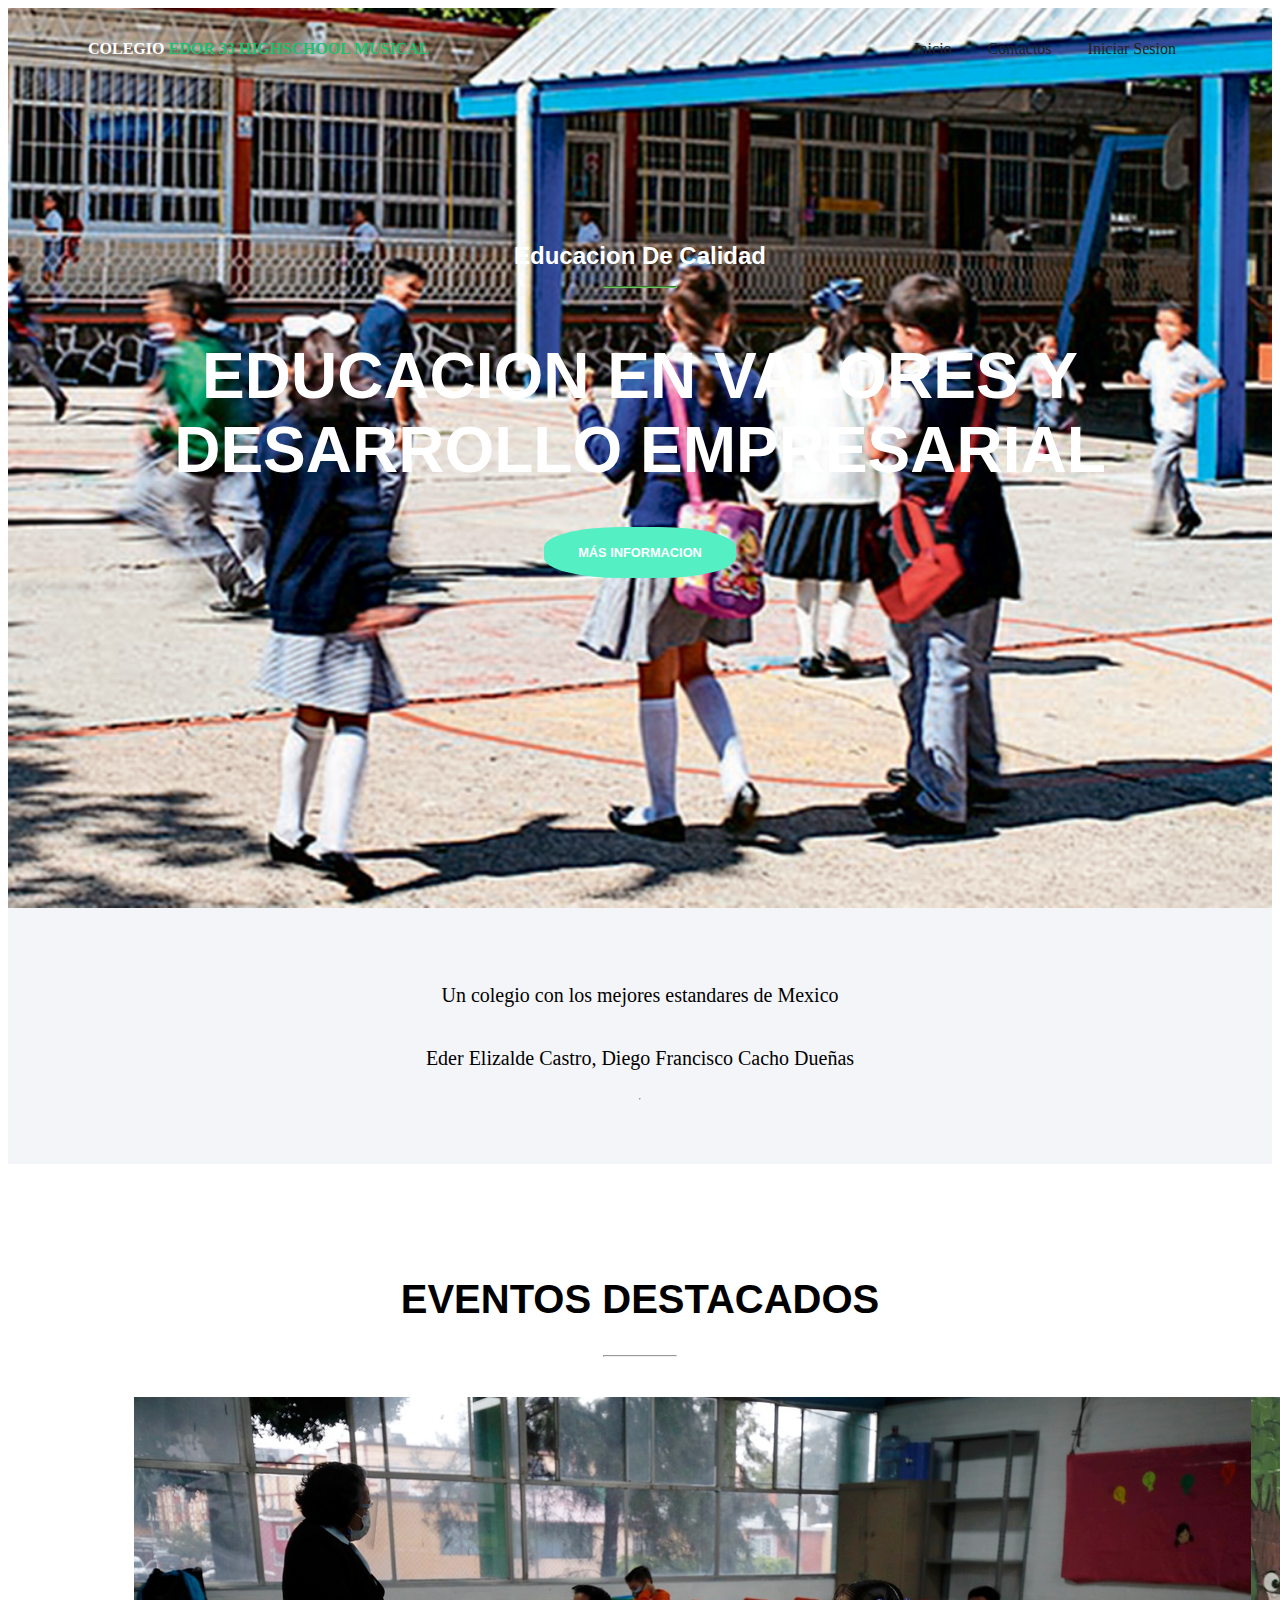
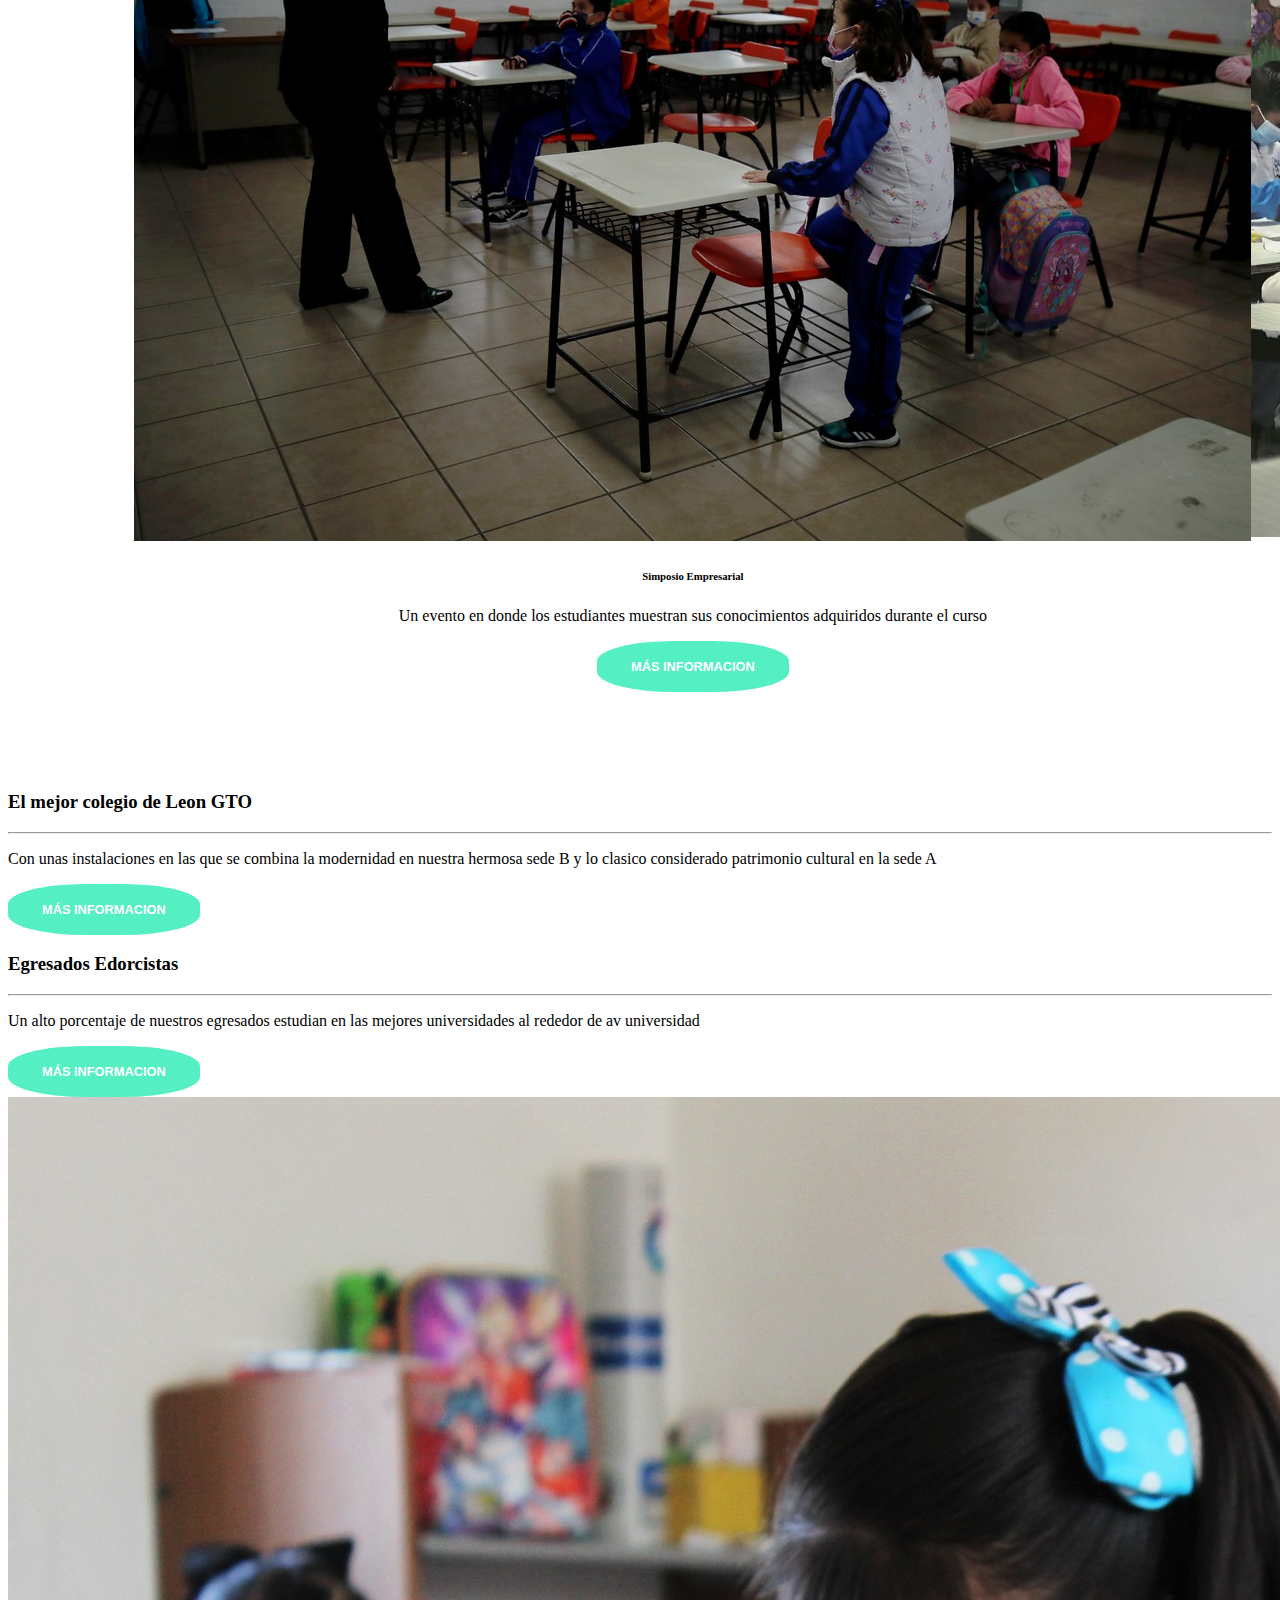
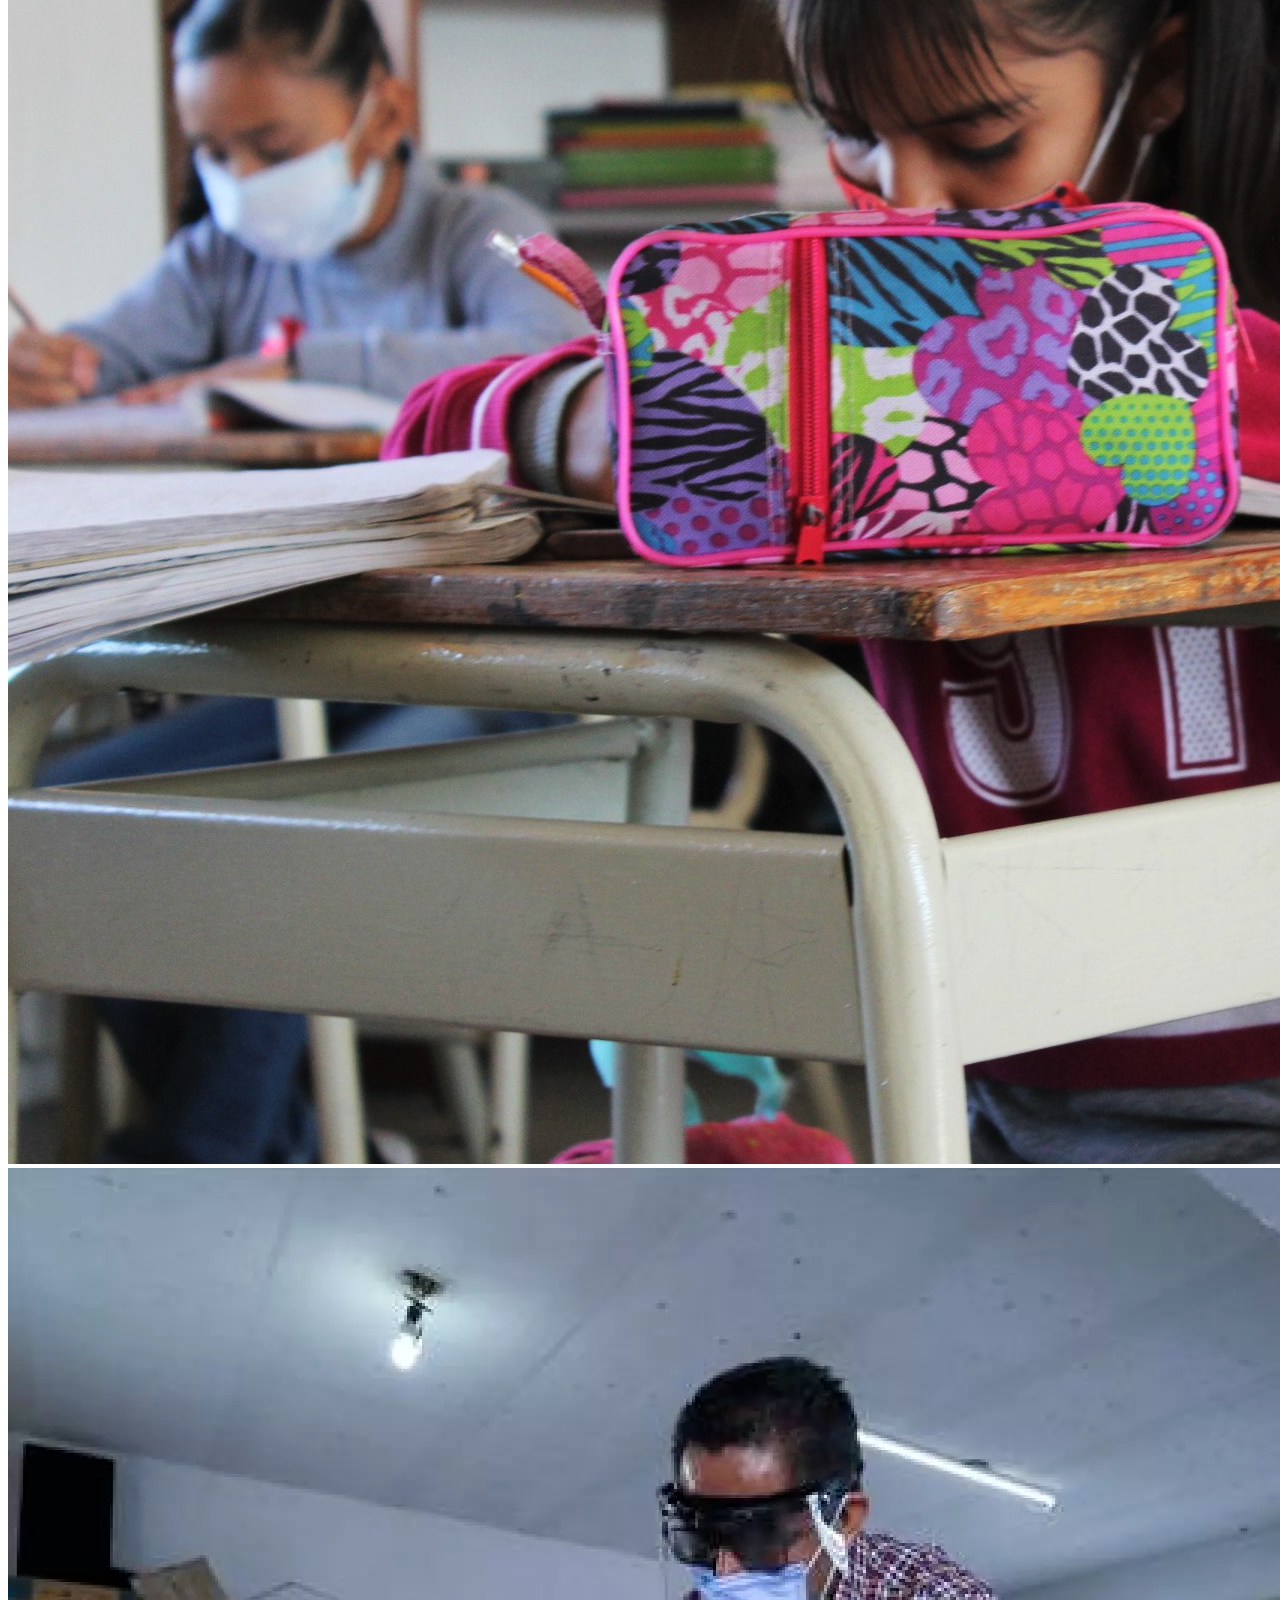
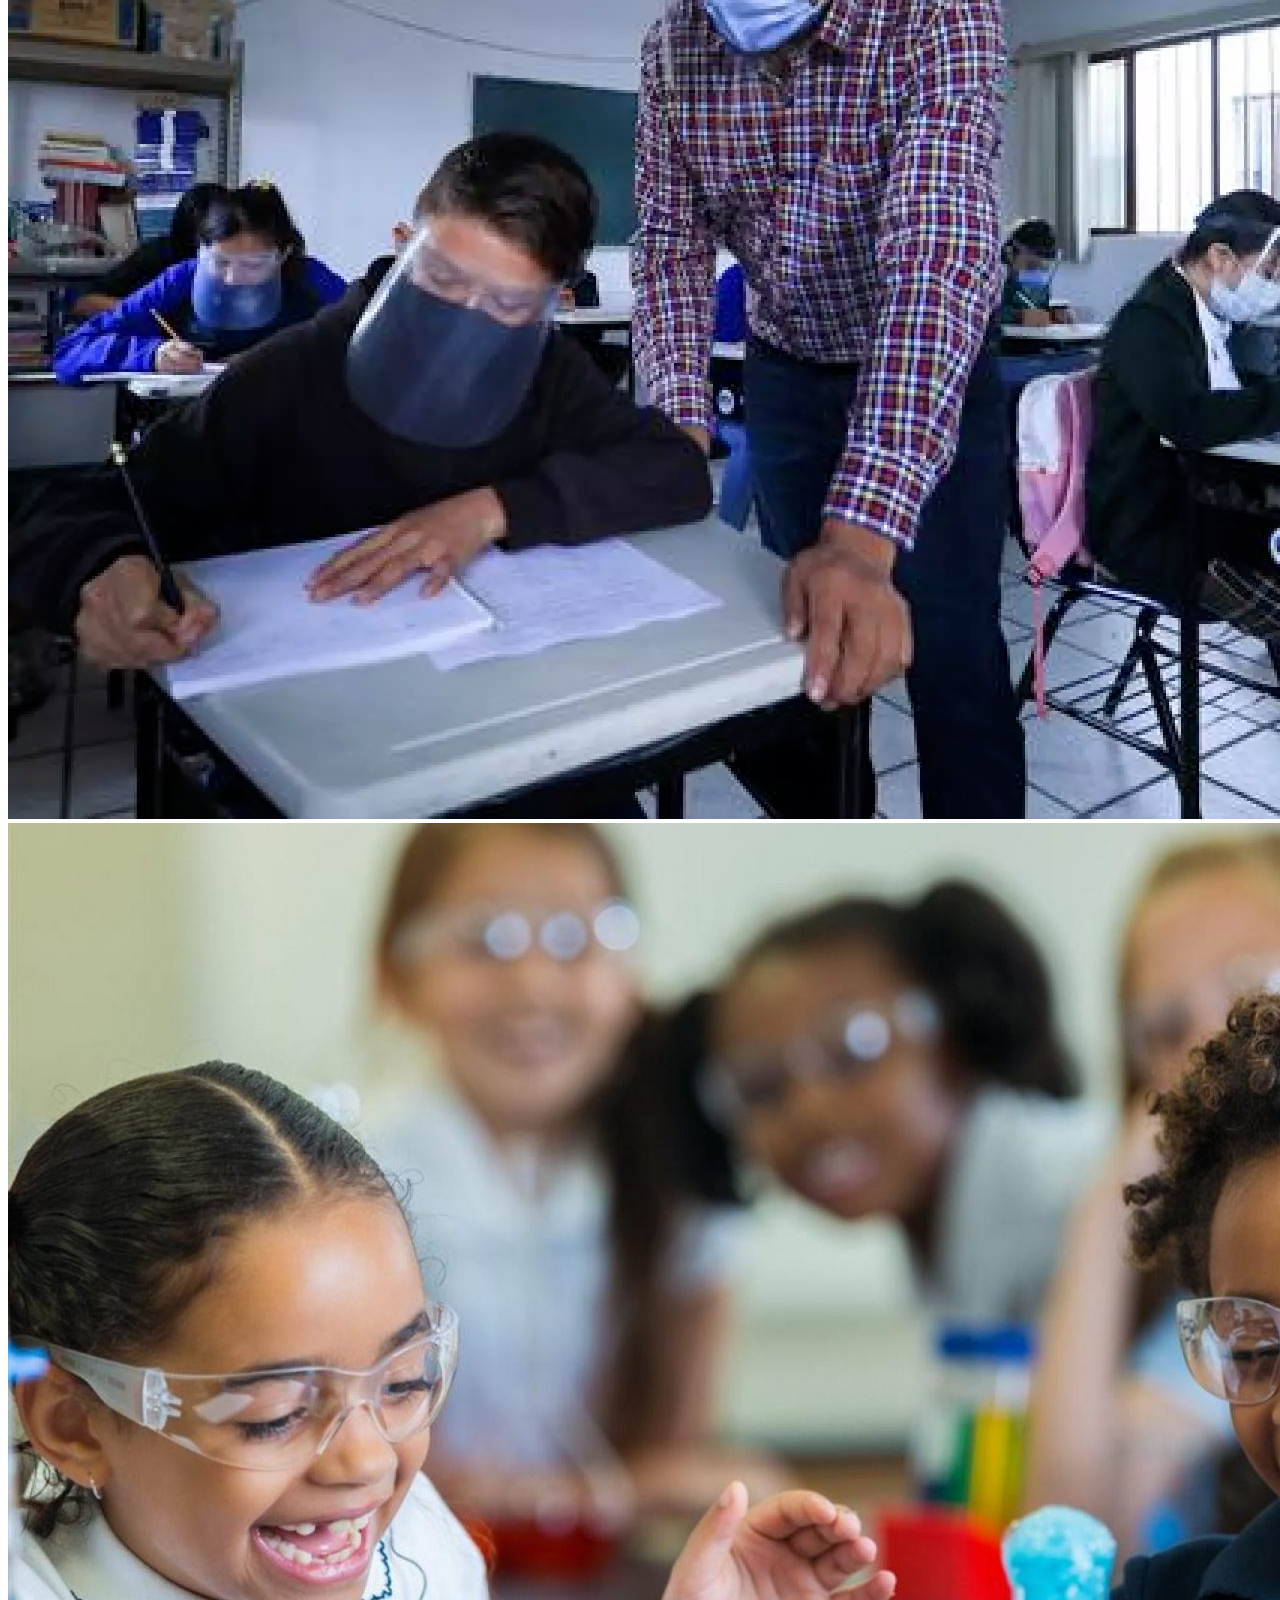
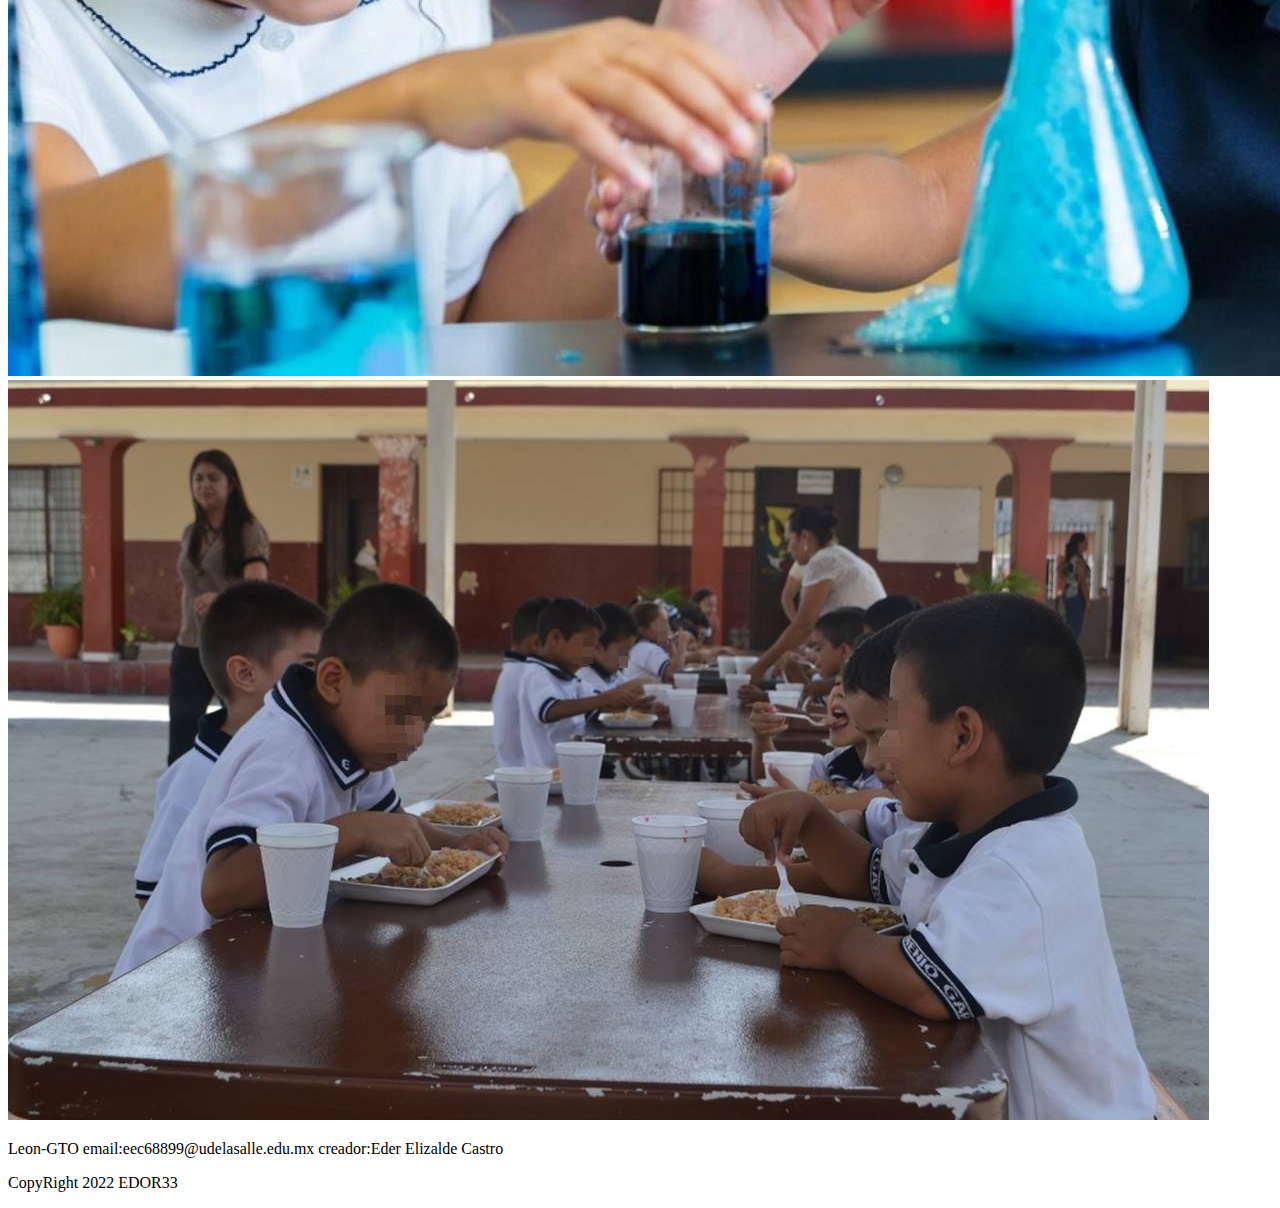
==== Index.html @ d5a4df84 "se agrega el proyecto" ====
<!DOCTYPE html>
<html lang="en">
<head>
    <meta charset="UTF-8">
    <meta http-equiv="X-UA-Compatible" content="IE=edge">
    <meta name="viewport" content="width=device-width, initial-scale=1.0">
    <title>Index</title>
    <link rel="stylesheet" href="css/IndexEstilos.css">
</head>
<body>
    <!--Seccion Principal de la Pagina Index-->
    <div id="primer-seccion">
        <div id="navegacion">
            <p id="logo">Colegio <span class="span">Edor 33 HighSchool Musical</span>
            <nav>
                <a href="#">Inicio</a>
                <a href="#">Contactos</a>
                <a href="#">Iniciar Sesion</a> 
            </nav>
        </div>
        <div id="primera-seccion-contenido">
            <p>Educacion de Calidad</p>
            <hr>
            <h1>Educacion en valores y desarrollo empresarial</h1>
            <input class="btn-verde" type="submit" value="más informacion">
        </div>
    </div>
     <!--Segunda Seccion-->
        <div id="segunda-seccion">
            <p class="frase">Un colegio con los mejores estandares de Mexico</p>
            <p class="frase">Eder Elizalde Castro, Diego Francisco Cacho Dueñas</p>
            <hr>
        </div>
     <!--Tercera Seccion-->
        <div id="tercera-seccion">
            <div id="titulo">
                <h2>Eventos Destacados</h2>
                <hr>
            </div>
            <div id="container-3ra-seccion">
                <div class="img-3ra">
                    <img src="Imagenes/1.png" alt="">
                    <h6> Simposio Empresarial</h6>
                    <p>Un evento en donde los estudiantes muestran sus conocimientos adquiridos durante el curso</p>
                    <input class="btn-verde" type="submit" value="más informacion">
                </div>
                <div class="img-3ra">
                    <img src="Imagenes/2.png" alt="">
                    <h6> English Day</h6>
                    <p>Un dia completamente dedicado a mejorar la comprension y el habla del idioma ingles</p>
                    <input class="btn-verde" type="submit" value="más informacion">
                </div>
            </div>
        </div>
    <!--Cuarta Seccion-->
    <div id="cuarta-seccion">
        <div id="container">
            <div id="cuarta-seccion-izq" class="mitad"></div>
            <div id="cuarta-seccion-der" class="mitad">
                <h3>El mejor colegio de Leon GTO</h3>
                <hr>
                <p>Con unas instalaciones en las que se combina la modernidad en nuestra hermosa sede B y lo clasico considerado
                patrimonio cultural en la sede A</p>
                <input class="btn-verde" type="submit" value="más informacion">
            </div>
        </div>
    </div>
    <!--Quinta seccion-->
    <div id="quinta-seccion">
        <div id="quinta-seccion-izq">
            <h3>Egresados Edorcistas</h3>
            <hr>
            <p>Un alto porcentaje de nuestros egresados estudian en las mejores universidades al rededor de av universidad</p>
            <input class="btn-verde" type="submit" value="más informacion">
        </div>
        <div id="quinta-seccion-der">
            <img src="Imagenes/3.jpg" alt="">
            <img src="Imagenes/4.png" alt="">
            <img src="Imagenes/5.jpg" alt="">
            <img src="Imagenes/6.jpg" alt="">
        </div>
    </div>
    <!--Footer-->
    <footer>
        <p>Leon-GTO email:eec68899@udelasalle.edu.mx creador:Eder Elizalde Castro</p>
        <p>CopyRight 2022 EDOR33 </p>
    </footer>
</body>
</html>
---- css/IndexEstilos.css ----
.body{
    box-sizing: border border-box;
    margin: 0;
    padding: 0;
    height: 100vh;
    font-family: 'noto sans', sans-serif;
    color: #222222;
}
.btn-verde{
    text-decoration: none;
    color: #fff;
    font-size: 0.8rem;
    font-family: 'monstaserrat', sans-serif;
    text-transform: uppercase;
    font-weight: 700;
    background-color: #55efc4;
    padding: 1rem 2rem;
    display: inline-block;
    align-self: center;
    border-color: transparent;
    border-radius: 40%;
}

.frase{
    text-align: center;
    font-size: 20px;
}

#primer-seccion{
    background: url(../Imagenes/Fondo_escuelita.png) no-repeat center top;
    background-size: cover;
    height: 100vh;
    color: #fff;    
}

#navegacion{
    display: flex;
    flex-direction: row;
    justify-content: space-between;
    margin: auto 5rem;
    padding-top: 2rem;
    padding-bottom: 2rem;
}

#logo{
    margin: 0;
    text-transform: uppercase;
    font-weight: 700;
    font-stretch: wider;
}

#logo .span{
    color: #20bf6b;
}

nav>a{
    text-decoration: none;
    color: #222222;
    padding-left: 1rem;
    padding-right: 1rem;
}
nav>a:hover{
    color: #67c859;
}

#primera-seccion-contenido{
    margin-top: 8rem;
    display: flex;
    flex-direction: column;
    text-align: center;
}

#primera-seccion-contenido>p{
    text-transform: capitalize;
    font-family: 'monstaserrat', sans-serif;
    font-size: 1.5rem;
    margin-bottom: 0.5rem;
    font-weight: bold;
}

#primera-seccion-contenido>hr{
    width: 4.5rem;
    border-color: #67c859;
}

#primera-seccion-contenido>h1{
    font-family:'monstaserrat', sans-serif;
    text-transform: uppercase;
    font-size: 4rem;
    font-weight: 700;
    margin-bottom: 2.5rem;
}

#segunda-seccion{
    background-color: #f4f5f9;
    min-height: 10rem;
    display: flex;
    flex-direction: column;
    justify-content: center;
    padding: 3rem;
}

#tercera-seccion{
    margin: auto;
    display: flex;
    flex-direction: column;
    width: 80%;
    padding-top: 5rem;
    padding-bottom: 5rem;    
}

#titulo{
    margin-bottom: 2rem;
}

#titulo>h2{
    text-transform: uppercase;
    text-align: center;
    font-family:'monstaserrat', sans-serif;
    font-size: 2.5rem;
    font-weight: 700;
}

#titulo>hr{
    width: 4.5rem;
    color: #67c859;
}

#container-3ra-seccion{
    text-align: center;
    display: flex;
    flex-direction: row;
}

#img-3ra{
    padding-right: 1rem;
    padding-left: 1rem;
}

#img-3ra > h6{
    text-align: center;
    font-family:'monstaserrat', sans-serif;
    font-size: 1.3rem;
    font-weight: 700;
    margin-bottom: 1rem;
}

#img-3ra > p{
    margin-bottom: 2rem;
}
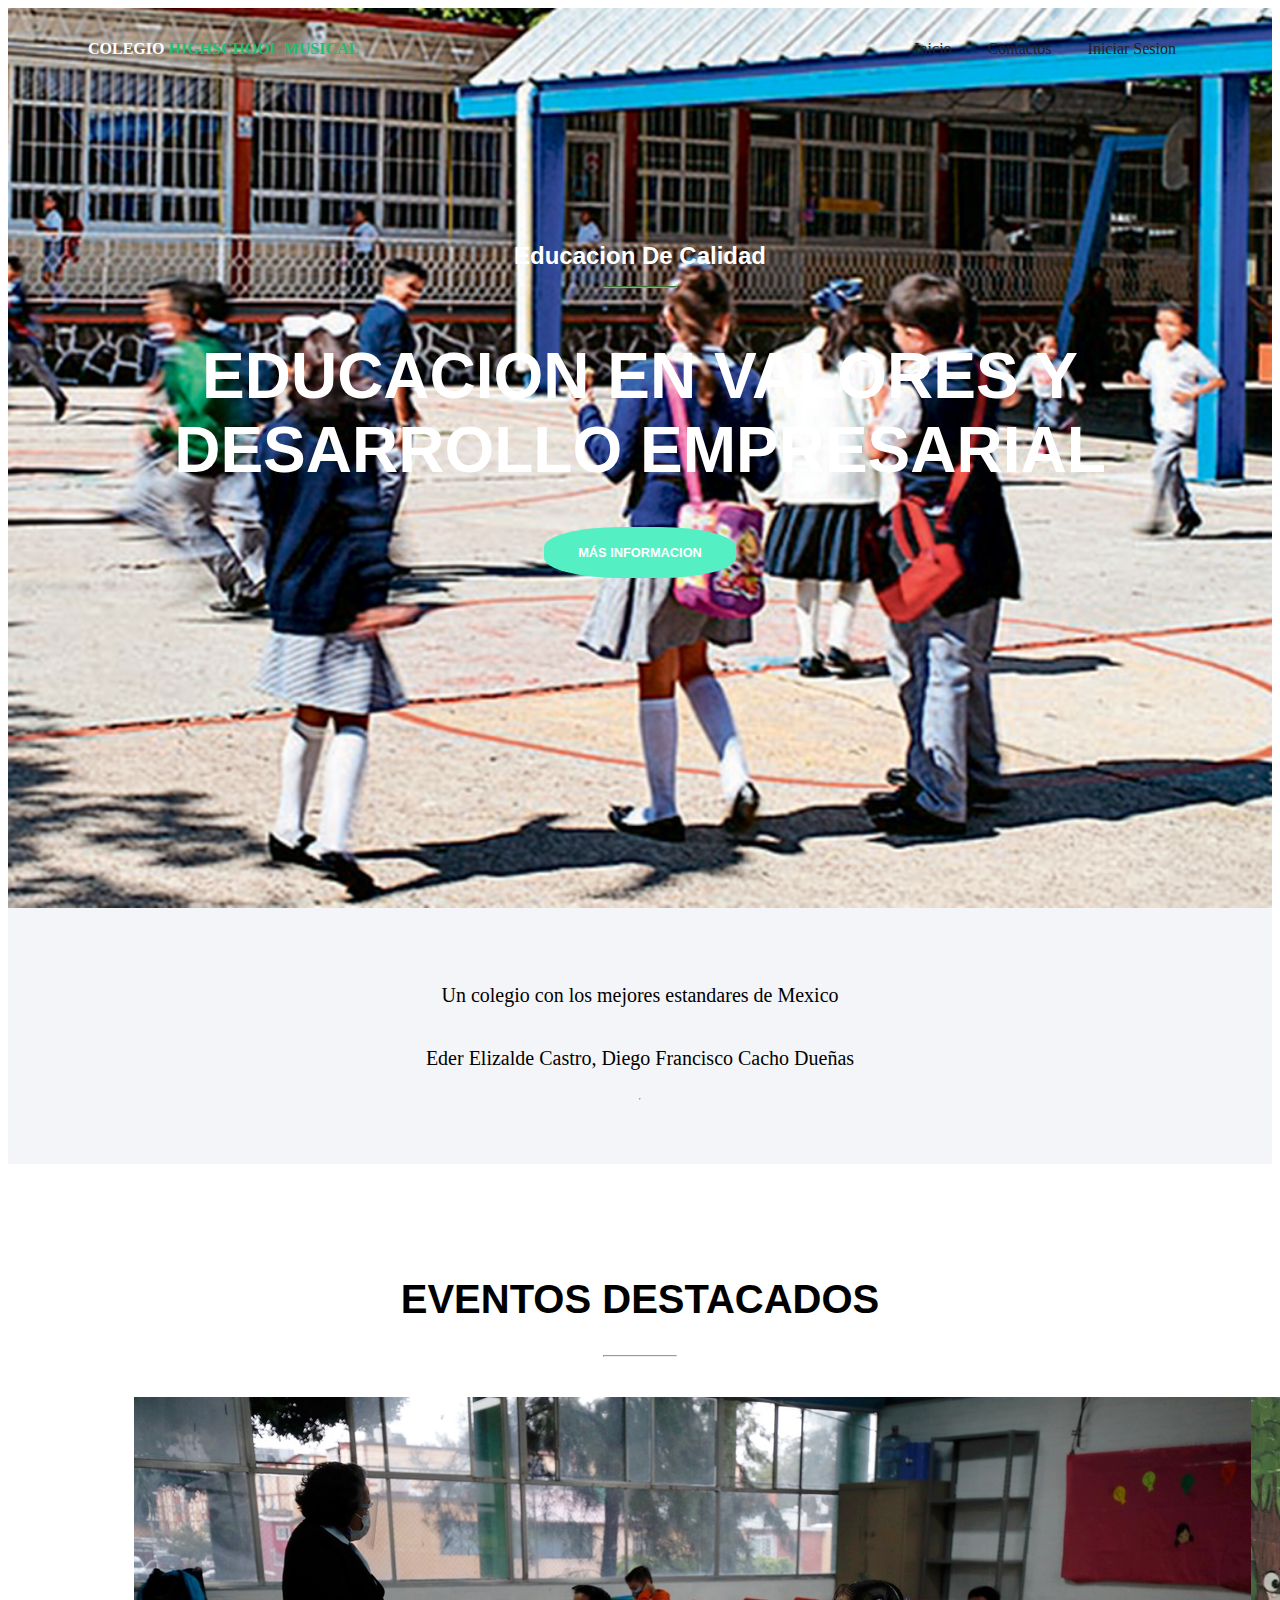
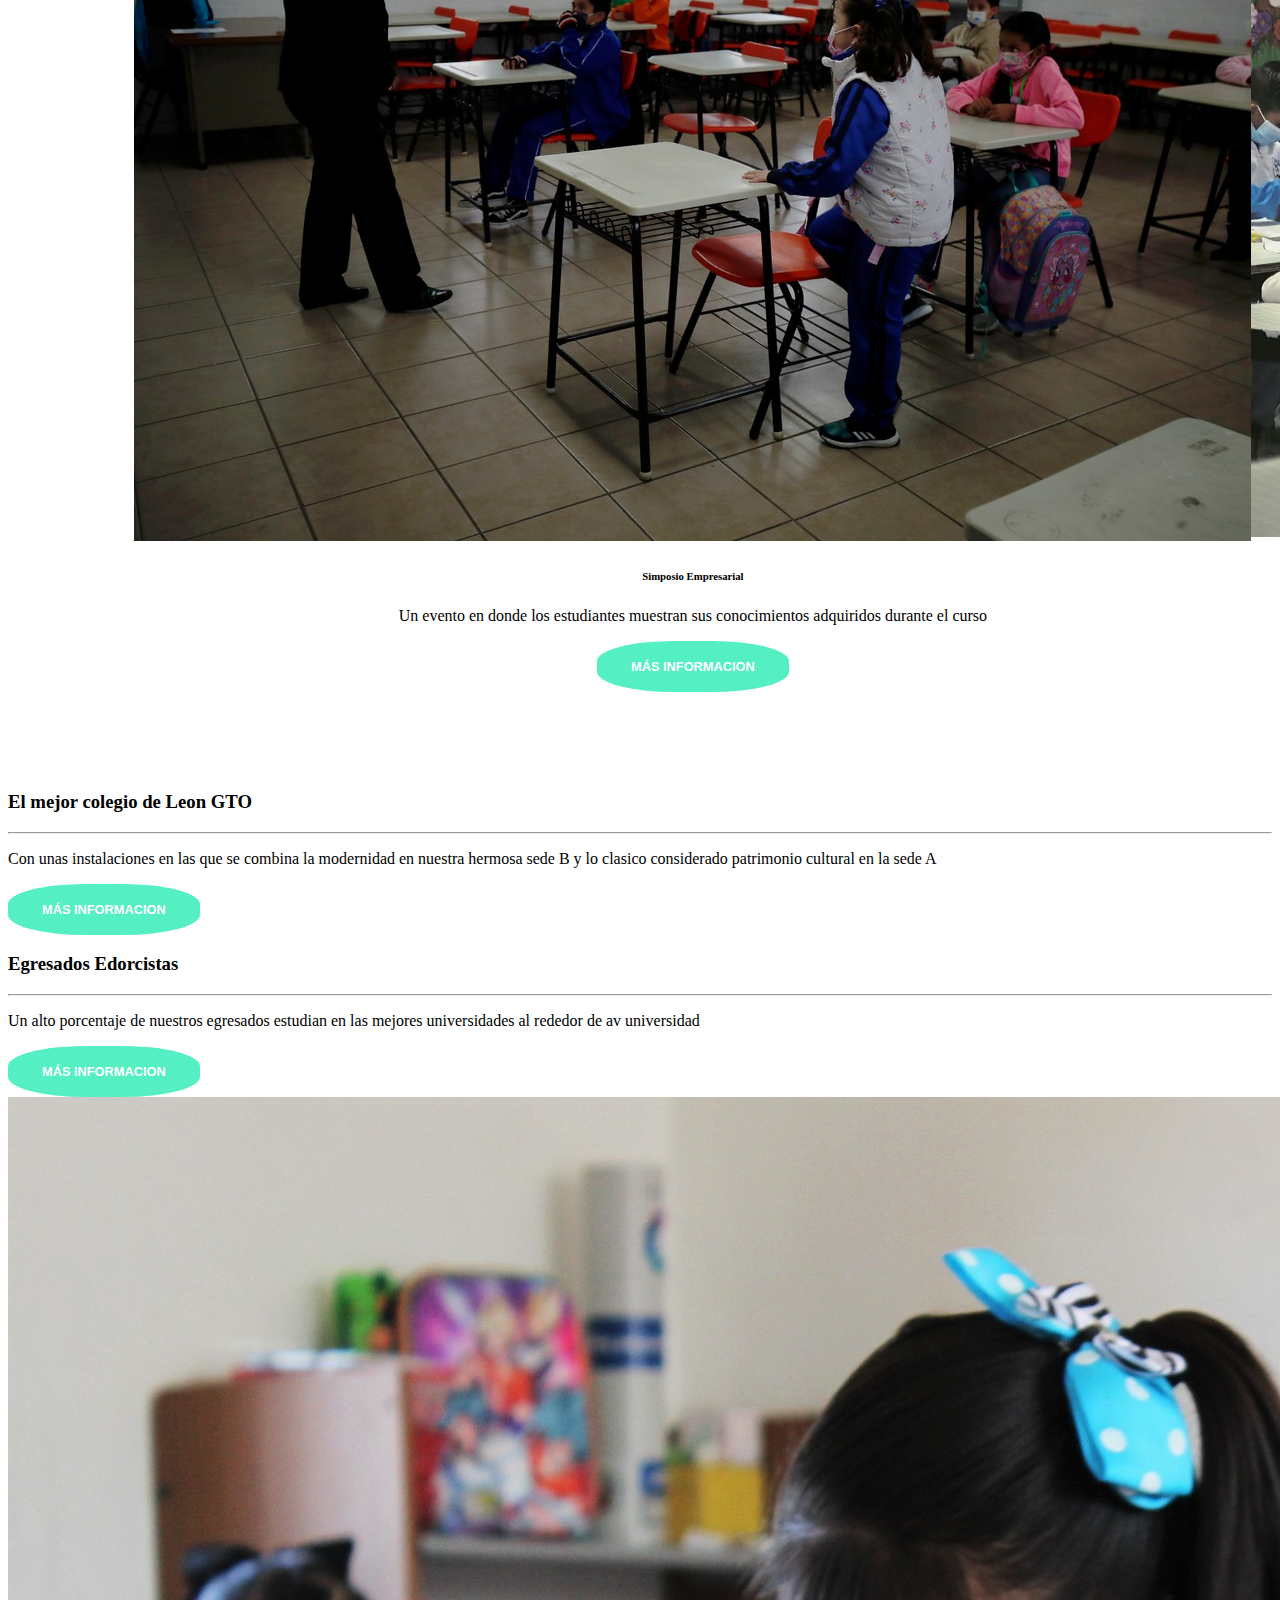
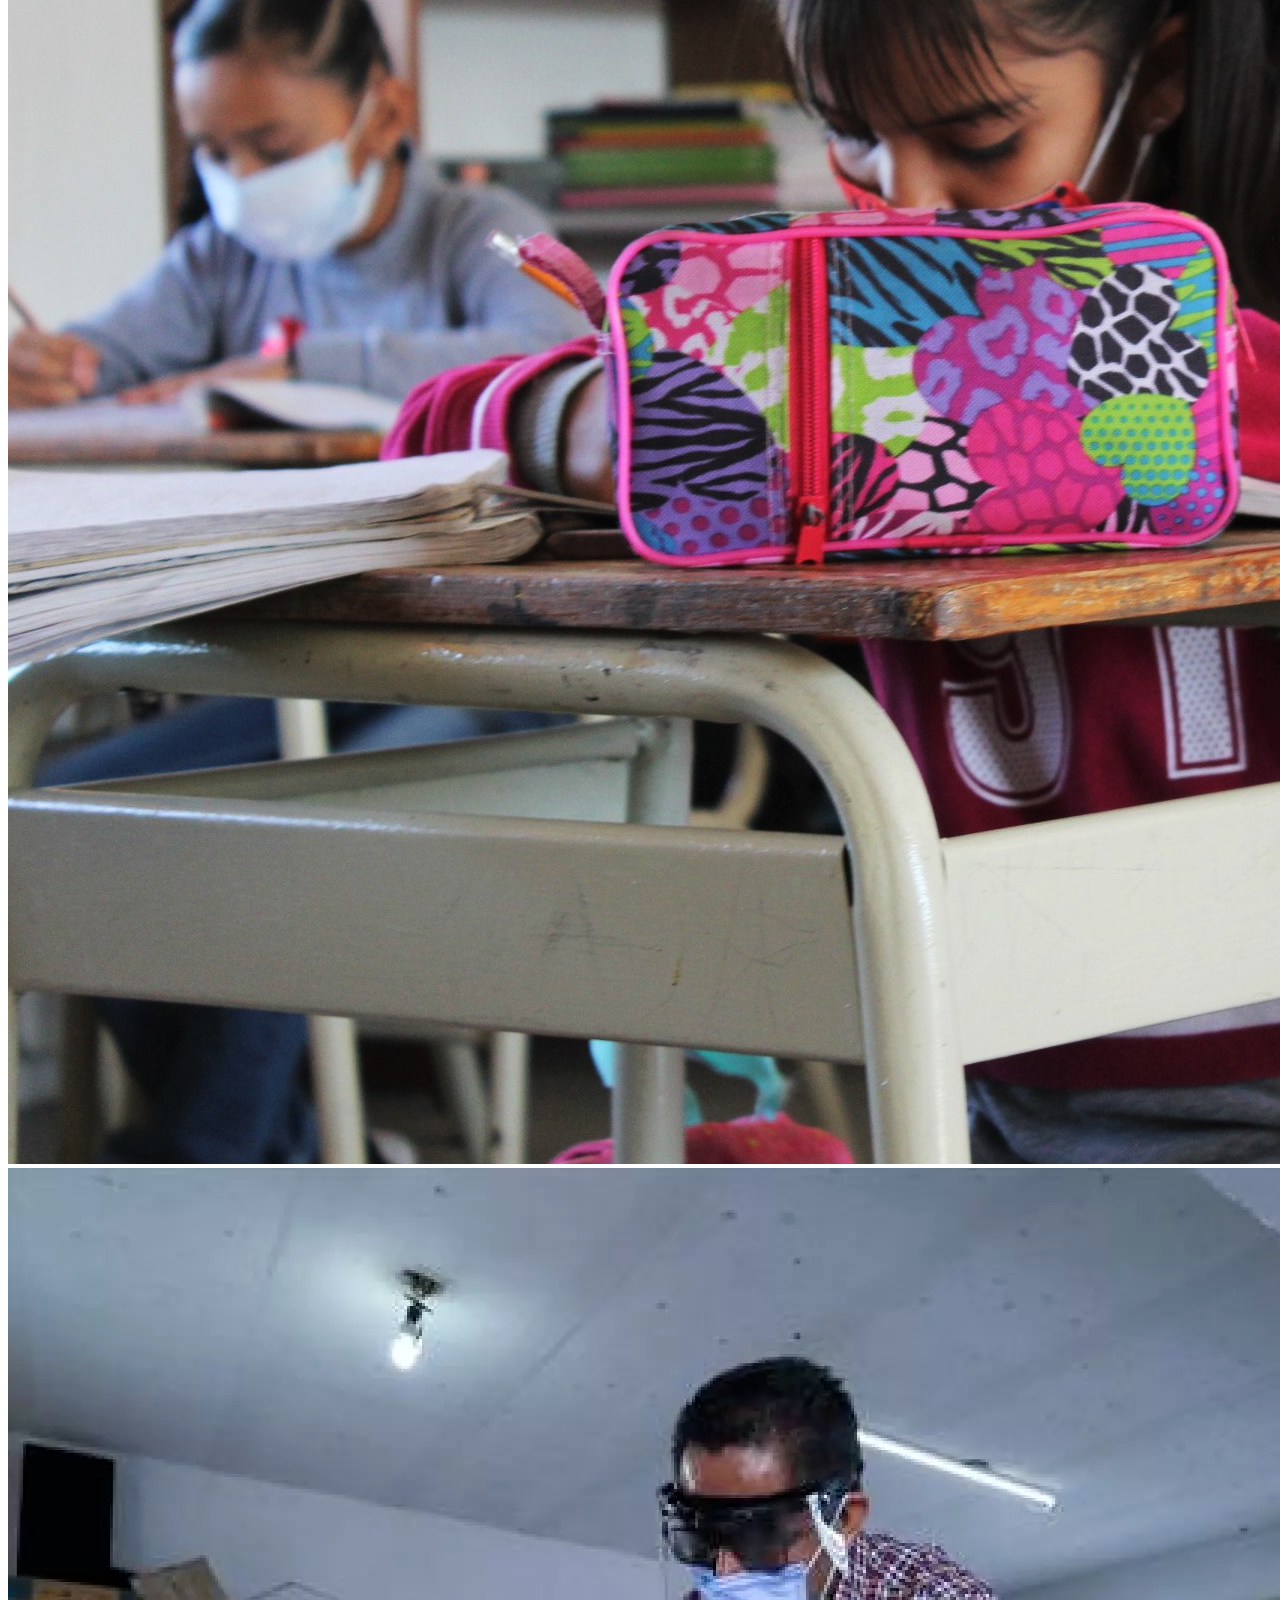
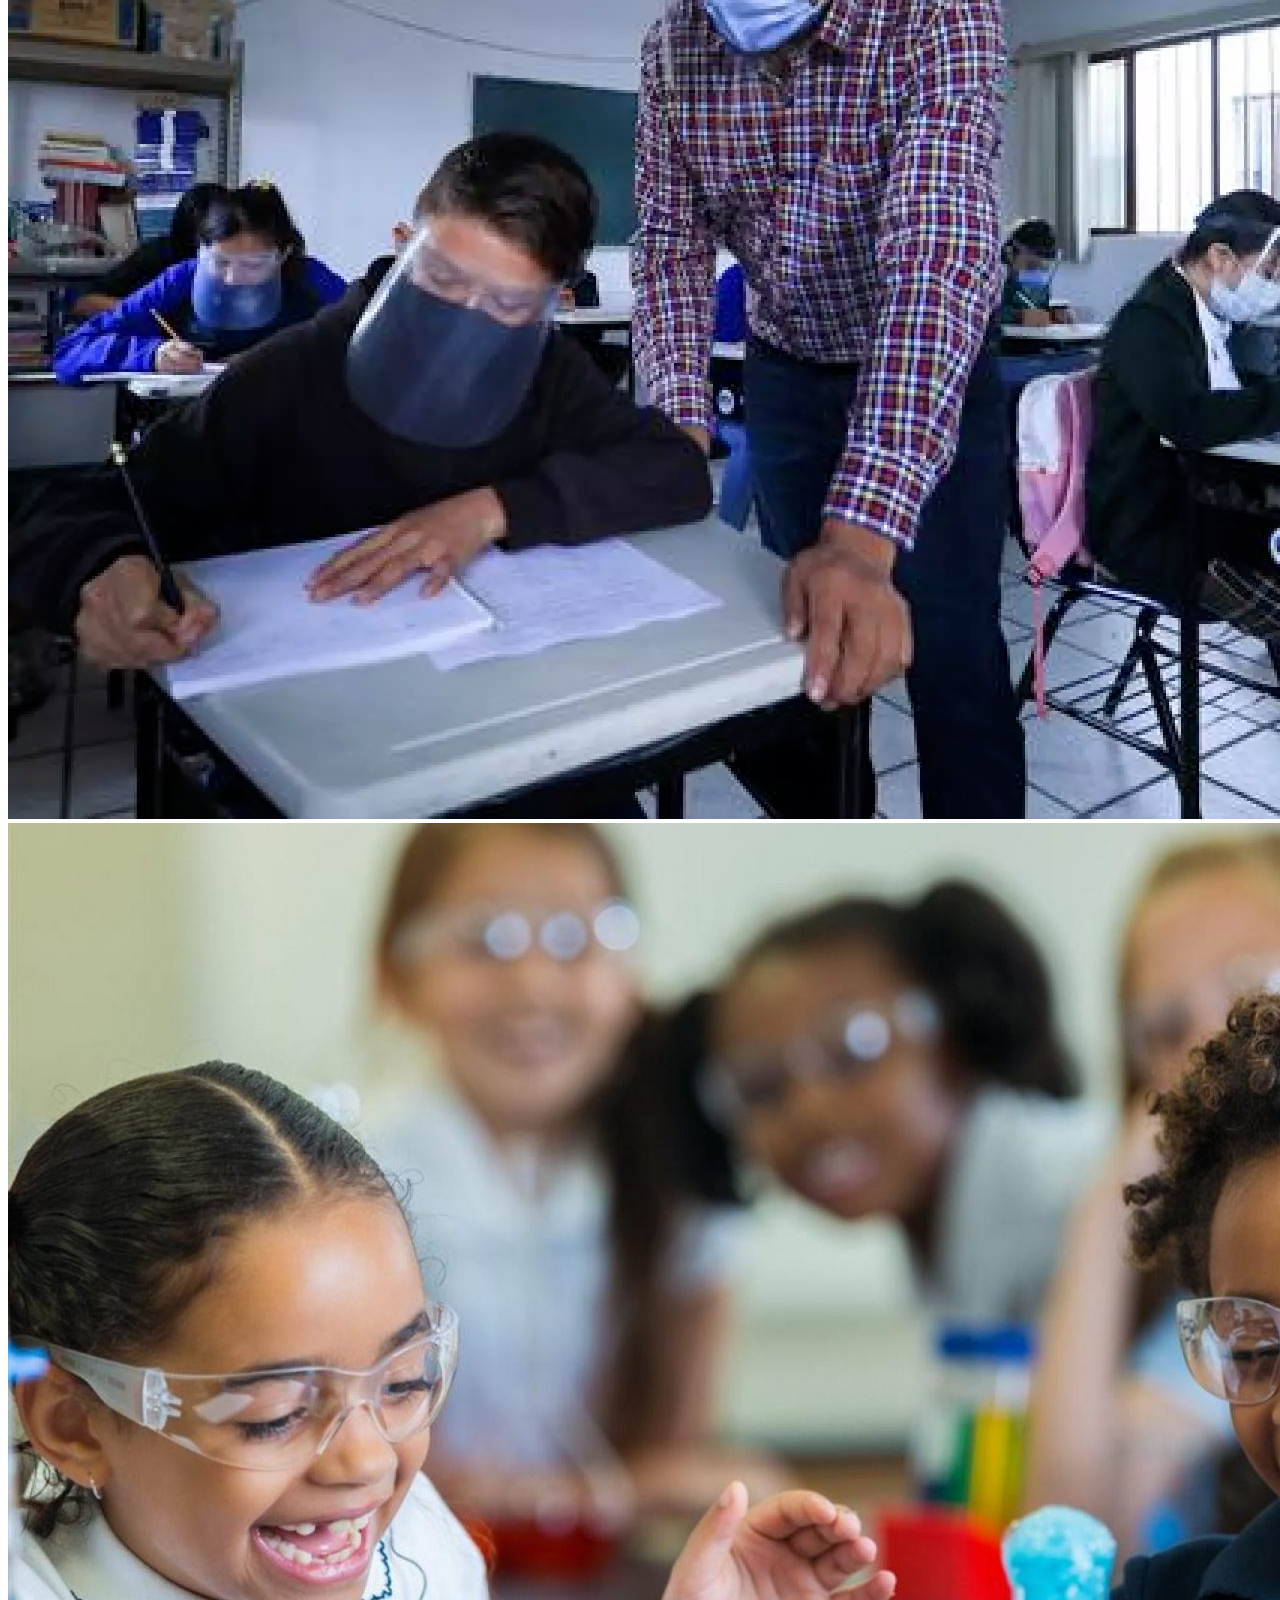
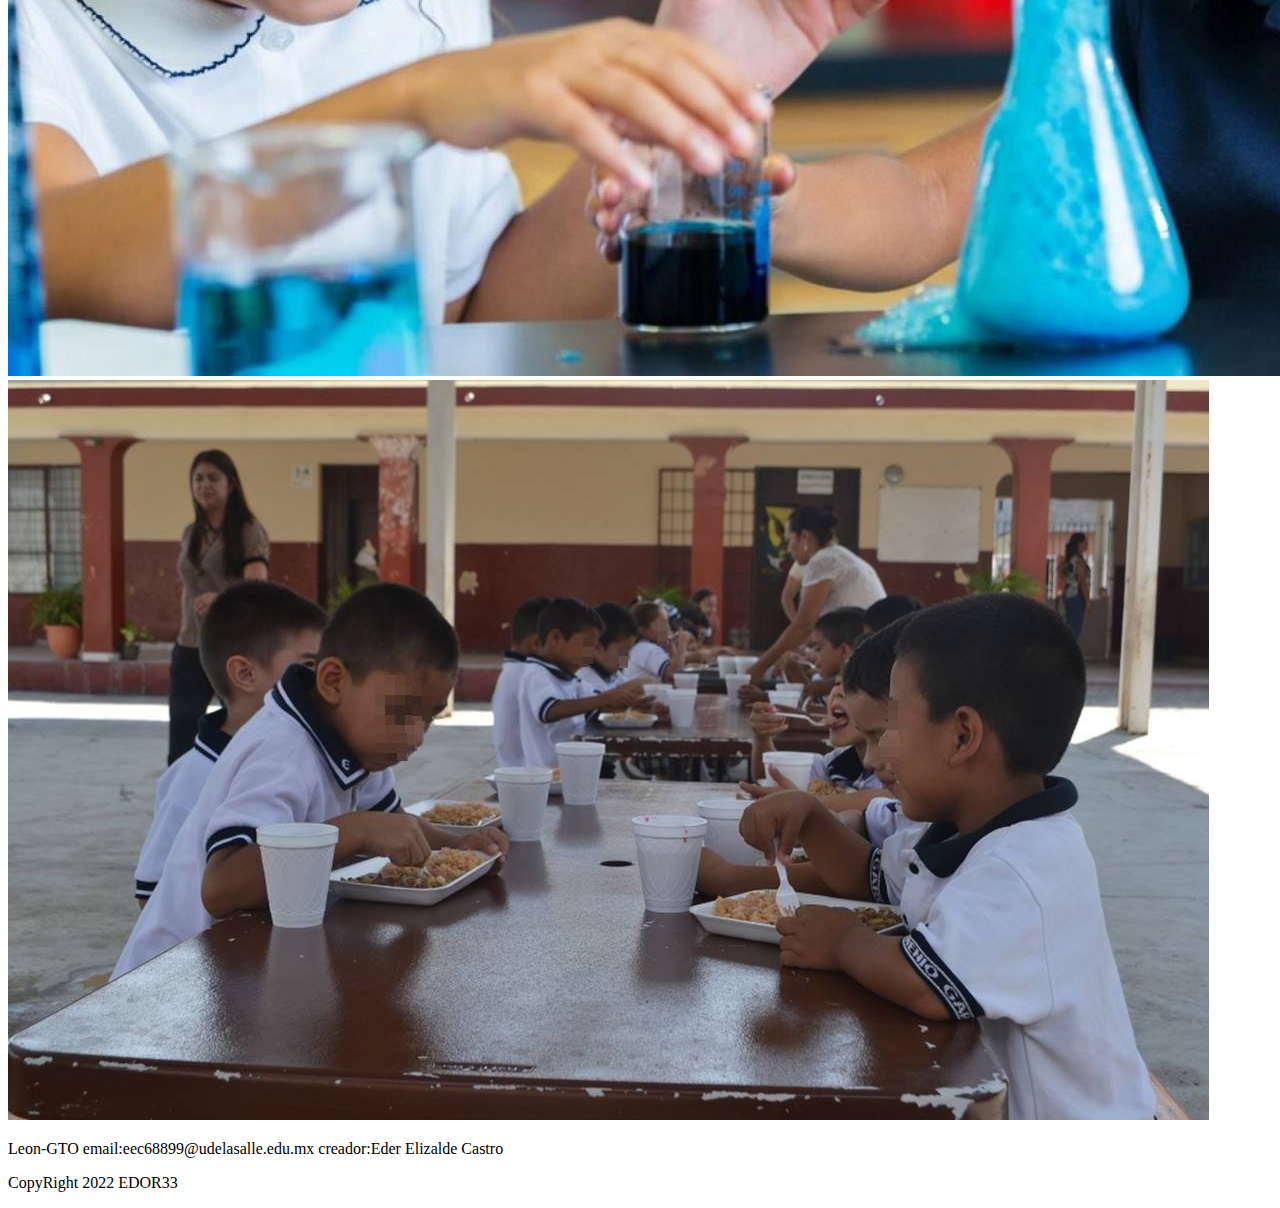
==== commit 062498c1: "Update Index.html" ====
--- a/Index.html
+++ b/Index.html
@@ -11,7 +11,7 @@
     <!--Seccion Principal de la Pagina Index-->
     <div id="primer-seccion">
         <div id="navegacion">
-            <p id="logo">Colegio <span class="span">Edor 33 HighSchool Musical</span>
+            <p id="logo">Colegio <span class="span">HighSchool Musical</span>
             <nav>
                 <a href="#">Inicio</a>
                 <a href="#">Contactos</a>
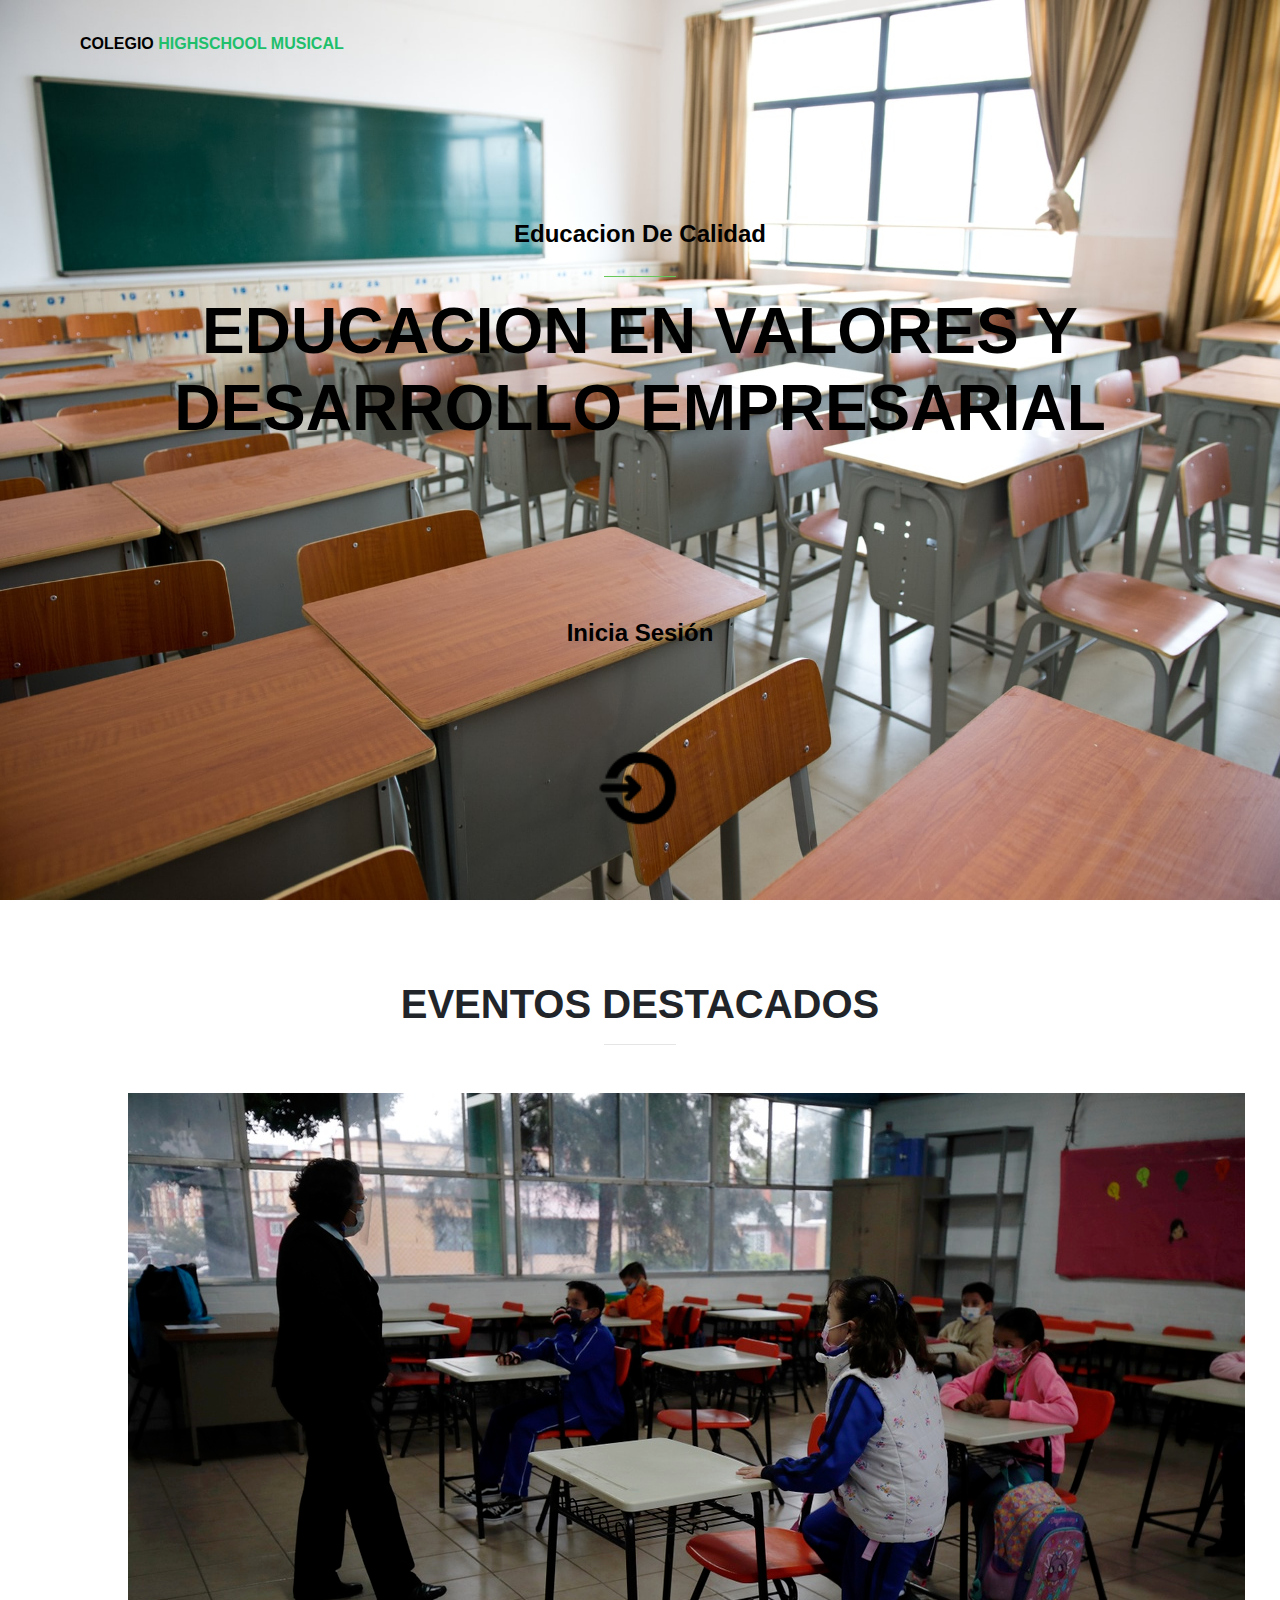
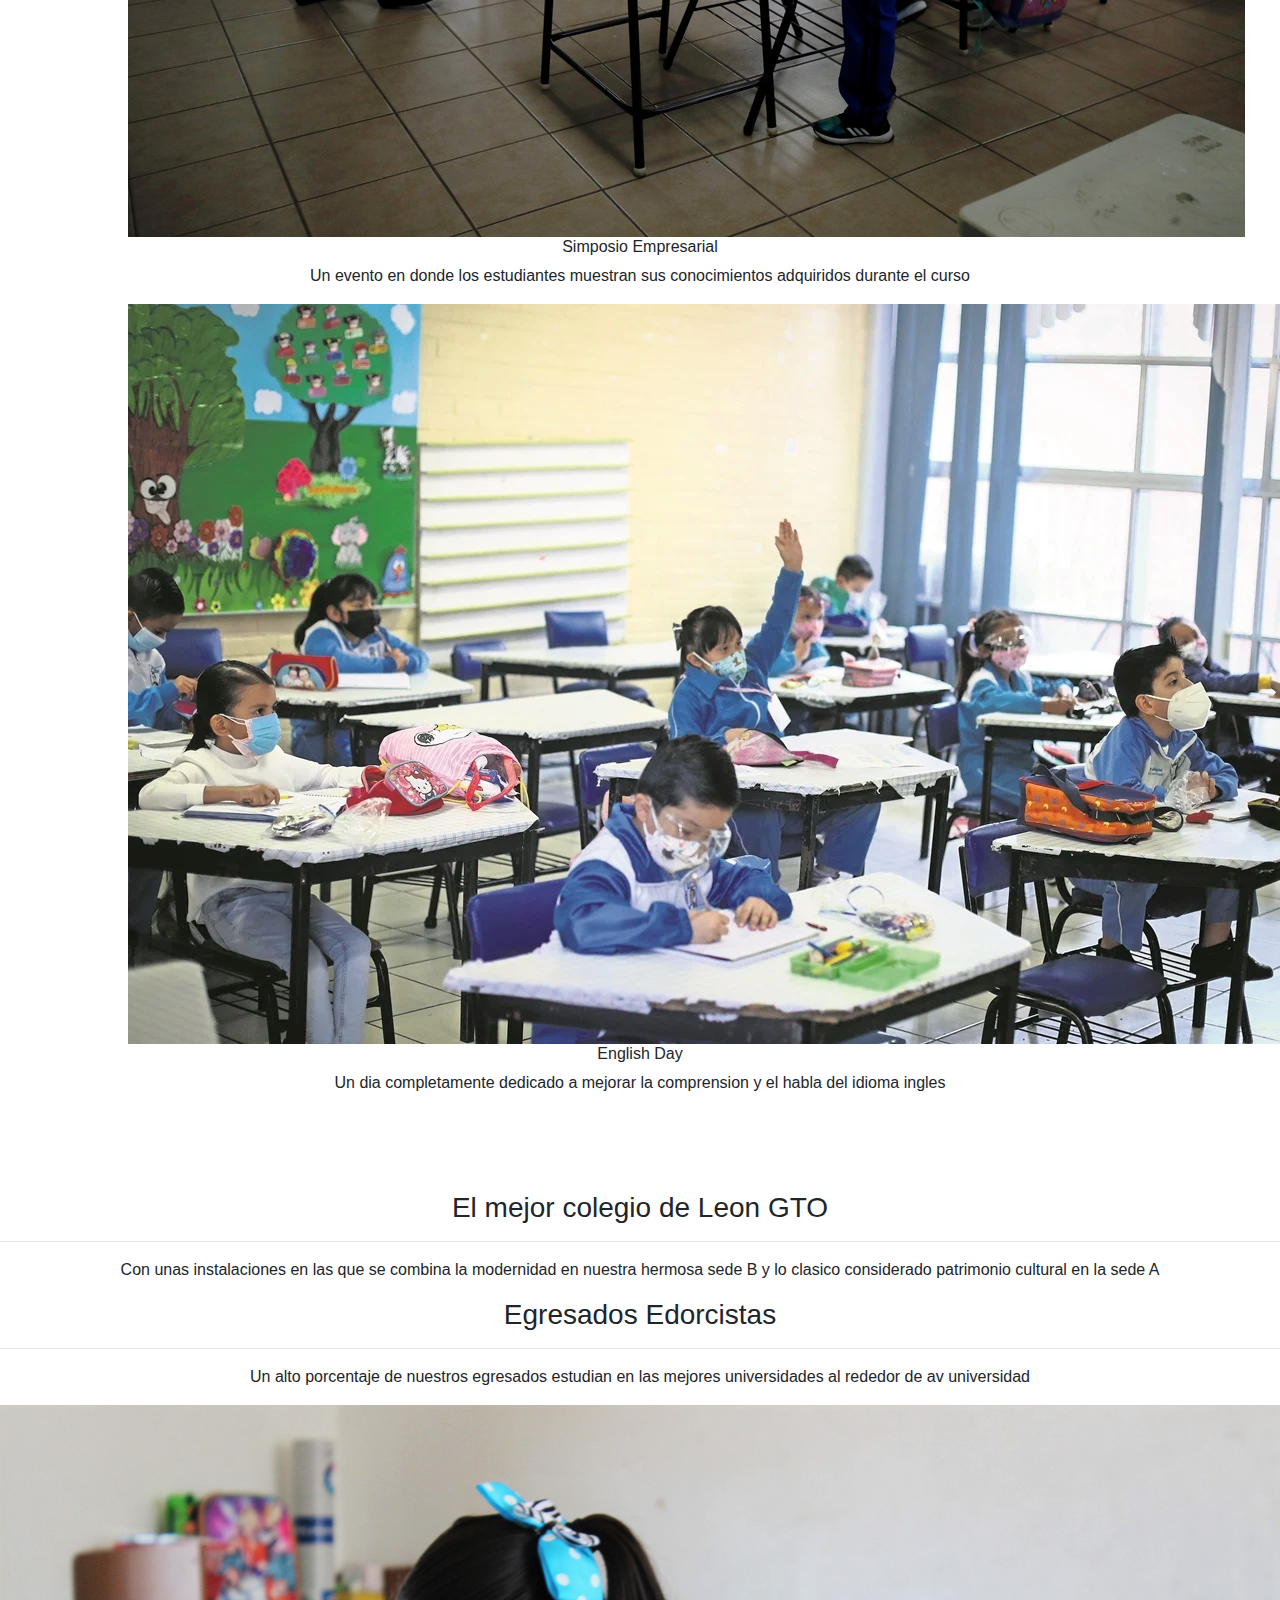
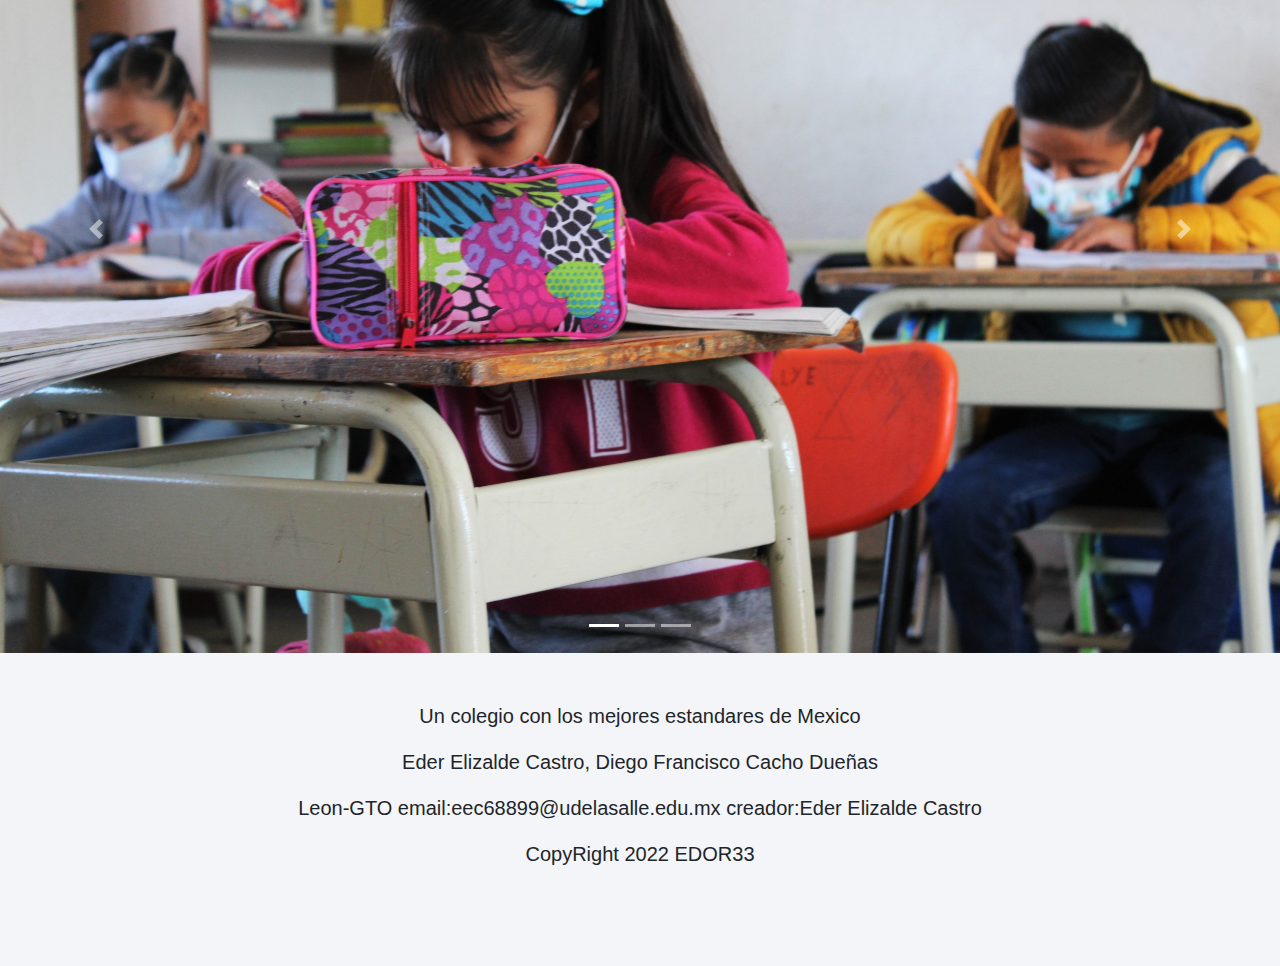
==== commit cbf6bd0c: "Se modifico el Index" ====
--- a/Index.html
+++ b/Index.html
@@ -1,9 +1,13 @@
 <!DOCTYPE html>
 <html lang="en">
 <head>
-    <meta charset="UTF-8">
-    <meta http-equiv="X-UA-Compatible" content="IE=edge">
-    <meta name="viewport" content="width=device-width, initial-scale=1.0">
+ <!-- Required meta tags -->
+ <meta charset="utf-8">
+ <meta name="viewport" content="width=device-width, initial-scale=1, shrink-to-fit=no">
+
+ <!-- Bootstrap CSS -->
+ <link rel="stylesheet" href="https://cdn.jsdelivr.net/npm/bootstrap@4.3.1/dist/css/bootstrap.min.css" integrity="sha384-ggOyR0iXCbMQv3Xipma34MD+dH/1fQ784/j6cY/iJTQUOhcWr7x9JvoRxT2MZw1T" crossorigin="anonymous">
+
     <title>Index</title>
     <link rel="stylesheet" href="css/IndexEstilos.css">
 </head>
@@ -13,24 +17,33 @@
         <div id="navegacion">
             <p id="logo">Colegio <span class="span">HighSchool Musical</span>
             <nav>
-                <a href="#">Inicio</a>
-                <a href="#">Contactos</a>
-                <a href="#">Iniciar Sesion</a> 
+
+                
             </nav>
         </div>
         <div id="primera-seccion-contenido">
             <p>Educacion de Calidad</p>
             <hr>
             <h1>Educacion en valores y desarrollo empresarial</h1>
-            <input class="btn-verde" type="submit" value="más informacion">
+            
         </div>
+        <div id="primera-seccion-contenido">
+            <p>Inicia sesión</p>
+
+            
+        </div>
+        <br>
+        <br>
+        <br>
+        <div class="text-center">
+            <button class="btn btn-default">
+                <img src="Imagenes/login.png" width="100" /> 
+           </button>
+            
+        </div>
+        
     </div>
      <!--Segunda Seccion-->
-        <div id="segunda-seccion">
-            <p class="frase">Un colegio con los mejores estandares de Mexico</p>
-            <p class="frase">Eder Elizalde Castro, Diego Francisco Cacho Dueñas</p>
-            <hr>
-        </div>
      <!--Tercera Seccion-->
         <div id="tercera-seccion">
             <div id="titulo">
@@ -42,18 +55,18 @@
                     <img src="Imagenes/1.png" alt="">
                     <h6> Simposio Empresarial</h6>
                     <p>Un evento en donde los estudiantes muestran sus conocimientos adquiridos durante el curso</p>
-                    <input class="btn-verde" type="submit" value="más informacion">
+                    
                 </div>
                 <div class="img-3ra">
                     <img src="Imagenes/2.png" alt="">
                     <h6> English Day</h6>
                     <p>Un dia completamente dedicado a mejorar la comprension y el habla del idioma ingles</p>
-                    <input class="btn-verde" type="submit" value="más informacion">
+                    
                 </div>
             </div>
         </div>
     <!--Cuarta Seccion-->
-    <div id="cuarta-seccion">
+    <div id="cuarta-seccion" class="text-center">
         <div id="container">
             <div id="cuarta-seccion-izq" class="mitad"></div>
             <div id="cuarta-seccion-der" class="mitad">
@@ -61,29 +74,59 @@
                 <hr>
                 <p>Con unas instalaciones en las que se combina la modernidad en nuestra hermosa sede B y lo clasico considerado
                 patrimonio cultural en la sede A</p>
-                <input class="btn-verde" type="submit" value="más informacion">
+                
             </div>
         </div>
     </div>
     <!--Quinta seccion-->
-    <div id="quinta-seccion">
+    <div id="quinta-seccion" class="text-center">
         <div id="quinta-seccion-izq">
             <h3>Egresados Edorcistas</h3>
             <hr>
             <p>Un alto porcentaje de nuestros egresados estudian en las mejores universidades al rededor de av universidad</p>
-            <input class="btn-verde" type="submit" value="más informacion">
+           
         </div>
-        <div id="quinta-seccion-der">
-            <img src="Imagenes/3.jpg" alt="">
-            <img src="Imagenes/4.png" alt="">
-            <img src="Imagenes/5.jpg" alt="">
-            <img src="Imagenes/6.jpg" alt="">
+        <div id="carouselExampleIndicators" class="carousel slide" data-ride="carousel">
+            <ol class="carousel-indicators">
+              <li data-target="#carouselExampleIndicators" data-slide-to="0" class="active"></li>
+              <li data-target="#carouselExampleIndicators" data-slide-to="1"></li>
+              <li data-target="#carouselExampleIndicators" data-slide-to="2"></li>
+            </ol>
+            <div class="carousel-inner">
+              <div class="carousel-item active">
+                <img class="d-block w-100" src="Imagenes/3.jpg" alt="First slide">
+              </div>
+              <div class="carousel-item">
+                <img class="d-block w-100" src="Imagenes/4.png" alt="Second slide">
+              </div>
+              <div class="carousel-item">
+                <img class="d-block w-100" src="Imagenes/5.jpg" alt="Third slide">
+              </div>
+              <div class="carousel-item">
+                <img class="d-block w-100" src="Imagenes/6.jpg" alt="Third slide">
+              </div>
+            </div>
+            <a class="carousel-control-prev" href="#carouselExampleIndicators" role="button" data-slide="prev">
+              <span class="carousel-control-prev-icon" aria-hidden="true"></span>
+              <span class="sr-only">Previous</span>
+            </a>
+            <a class="carousel-control-next" href="#carouselExampleIndicators" role="button" data-slide="next">
+              <span class="carousel-control-next-icon" aria-hidden="true"></span>
+              <span class="sr-only">Next</span>
+            </a>
+          </div>
+    </div>
+    
+    <div id="segunda-seccion">
+            <p class="frase">Un colegio con los mejores estandares de Mexico</p>
+            <p class="frase">Eder Elizalde Castro, Diego Francisco Cacho Dueñas</p>
+            <p class="frase">Leon-GTO email:eec68899@udelasalle.edu.mx creador:Eder Elizalde Castro</p>
+        <p class="frase">CopyRight 2022 EDOR33 </p>
+            <hr>
         </div>
-    </div>
     <!--Footer-->
-    <footer>
-        <p>Leon-GTO email:eec68899@udelasalle.edu.mx creador:Eder Elizalde Castro</p>
-        <p>CopyRight 2022 EDOR33 </p>
-    </footer>
+    <script src="https://code.jquery.com/jquery-3.3.1.slim.min.js" integrity="sha384-q8i/X+965DzO0rT7abK41JStQIAqVgRVzpbzo5smXKp4YfRvH+8abtTE1Pi6jizo" crossorigin="anonymous"></script>
+    <script src="https://cdn.jsdelivr.net/npm/popper.js@1.14.7/dist/umd/popper.min.js" integrity="sha384-UO2eT0CpHqdSJQ6hJty5KVphtPhzWj9WO1clHTMGa3JDZwrnQq4sF86dIHNDz0W1" crossorigin="anonymous"></script>
+    <script src="https://cdn.jsdelivr.net/npm/bootstrap@4.3.1/dist/js/bootstrap.min.js" integrity="sha384-JjSmVgyd0p3pXB1rRibZUAYoIIy6OrQ6VrjIEaFf/nJGzIxFDsf4x0xIM+B07jRM" crossorigin="anonymous"></script>
 </body>
 </html>--- a/css/IndexEstilos.css
+++ b/css/IndexEstilos.css
@@ -8,7 +8,7 @@
 }
 .btn-verde{
     text-decoration: none;
-    color: #fff;
+    color: rgb(0, 0, 0);
     font-size: 0.8rem;
     font-family: 'monstaserrat', sans-serif;
     text-transform: uppercase;
@@ -27,10 +27,10 @@
 }
 
 #primer-seccion{
-    background: url(../Imagenes/Fondo_escuelita.png) no-repeat center top;
+    background: url(../Imagenes/Fondo_escuelita.jpg) no-repeat center top;
     background-size: cover;
     height: 100vh;
-    color: #fff;    
+    color: rgb(0, 0, 0);    
 }
 
 #navegacion{
@@ -128,8 +128,11 @@
 
 #container-3ra-seccion{
     text-align: center;
-    display: flex;
-    flex-direction: row;
+
+    height: auto;
+
+
+    
 }
 
 #img-3ra{
@@ -138,11 +141,8 @@
 }
 
 #img-3ra > h6{
-    text-align: center;
-    font-family:'monstaserrat', sans-serif;
-    font-size: 1.3rem;
-    font-weight: 700;
-    margin-bottom: 1rem;
+    height: auto;
+    max-width: 100%;
 }
 
 #img-3ra > p{
